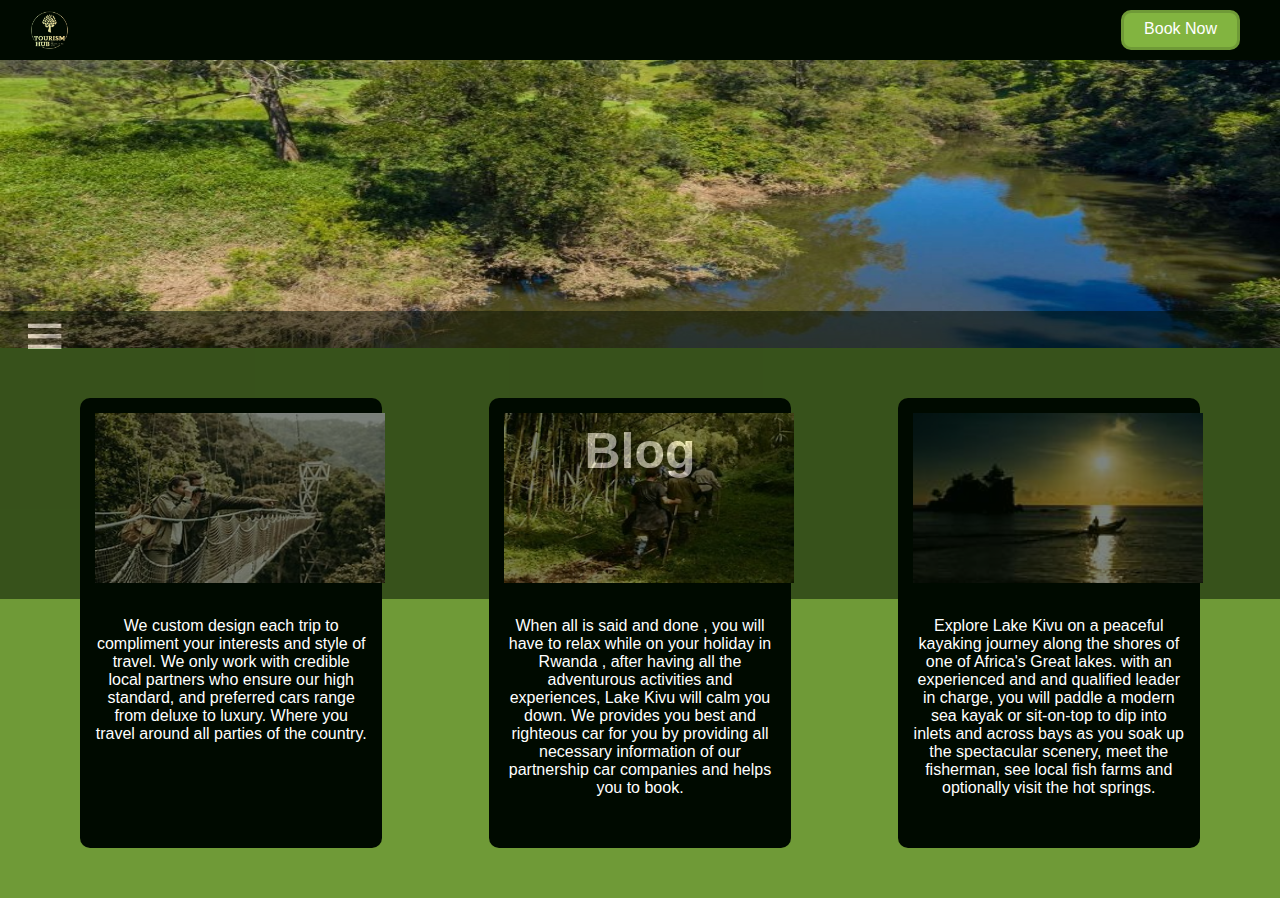
==== blog.html @ 53962a2f "resolved conflicts" ====
<!DOCTYPE html>
<html lang="en">
<head>
    <meta charset="UTF-8">
    <meta http-equiv="X-UA-Compatible" content="IE=edge">
    <meta name="viewport" content="width=, initial-scale=1.0">
    <title>Tourism Hub</title>
    <link rel="icon" href="./pic/e4e991a5-600e-4a8a-b99d-25b14defedd5.jfif">
    <link href='https://unpkg.com/boxicons@2.1.4/css/boxicons.min.css' rel='stylesheet'>
    <link rel="stylesheet" href="./blog.css">
</head>
<body>
    <div class="container">
        <div class="header">
            <img src="./pic/e4e991a5-600e-4a8a-b99d-25b14defedd5.jfif" alt="logo">
            <a href="book.html">Book Now</a>
        </div>
        <div class="head">
        <img src="./pic/2016733840_3_1_210114_115308-w1000-h666.jpg" alt="photo">
        </div>
        <div class="head2">
            <a href=""><i class='bx bx-menu'></i></a>
            <h1>Blog</h1>
            </div>
        <div class="card">
        <div class="card1">
            <img src="./pic/download.jfif" alt="photo">
            <p>We custom design each trip to
                compliment your interests and 
                style of travel. We only work with 
                credible local  partners who 
                ensure our high standard, and
                 preferred cars range from deluxe
                 to luxury. Where you travel around
                all parties of the country.</p>
        </div>
        <div class="card1">
            <img src="./pic/valco.jfif" alt="photo">
            <p>When all is said and done , you 
                will have to relax while on your
                holiday  in Rwanda , after having 
                all the adventurous activities and
                experiences, Lake Kivu will calm
                you down. We provides you best 
                and righteous car for you by 
                providing all necessary
                information of our partnership car 
                companies and helps you to book.</p>
        </div>
        <div class="card1">
            <img src="./pic/OIP.jfif" alt="photo">
            <p>Explore Lake Kivu on a peaceful
                kayaking journey along the shores
                of one of Africa's Great lakes. with
                an experienced and and qualified 
                leader in charge, you will paddle 
                a modern sea kayak or sit-on-top
                to dip into inlets and across bays
                as you soak up the spectacular 
                scenery, meet the fisherman, 
                see local fish farms and optionally
                visit the hot springs. </p>
        </div></div>
    </div>
 <script src="index.js"></script>
</body>
</html>
---- blog.css ----
*{
    margin: 0;
    padding: 0;
    box-sizing: border-box;
}
.header img{
    width: 40px;
    height: 40px;
}
.header a{
    color: white;
    background-color: #82b440;
    border: 3px solid #6f9a37;
    text-decoration: none;
    padding: 7px 20px;
    border-radius: 10px;
    font-family: Verdana, Geneva, Tahoma, sans-serif;
    font-weight: 500;
}
.header{
    display: flex;
    justify-content: space-between;
    padding:10px 40px 10px 30px ;
    background-color: #000a00;
   
}
.head img{
   height: 288px;
   width: 100%;
}
.head2{
    height: 288px;
    background-color: #000a00;
    /* position: relative; */
    bottom: 301px;
    width: 100%;
    opacity: 0.5;
    position: absolute;
}
.head2 h1{
    text-align: center;
    color: white;
    font-size: 50px;
    padding-top: 60px;
    font-family: 'Segoe UI', Tahoma, Geneva, Verdana, sans-serif;
}
.head2 a i{
    color: white;
    font-size: 50px;
    padding-left: 20px;
}
.card1 img{
    width: 290px;
    height: 200px;
    padding-bottom: 30px;
}
.card{
    display: flex;margin-top: -4px;
    justify-content: space-between;
    padding: 50px 80px;
    background-color: #6f9a37;
    font-family: 'Segoe UI', Tahoma, Geneva, Verdana, sans-serif;
}
.card1{
    width: 27%;
 
    height: 450px;
    background-color: #000a00;
    color: white;
    padding: 15px 15px;
    border-radius: 10px;
    text-align: center;
}
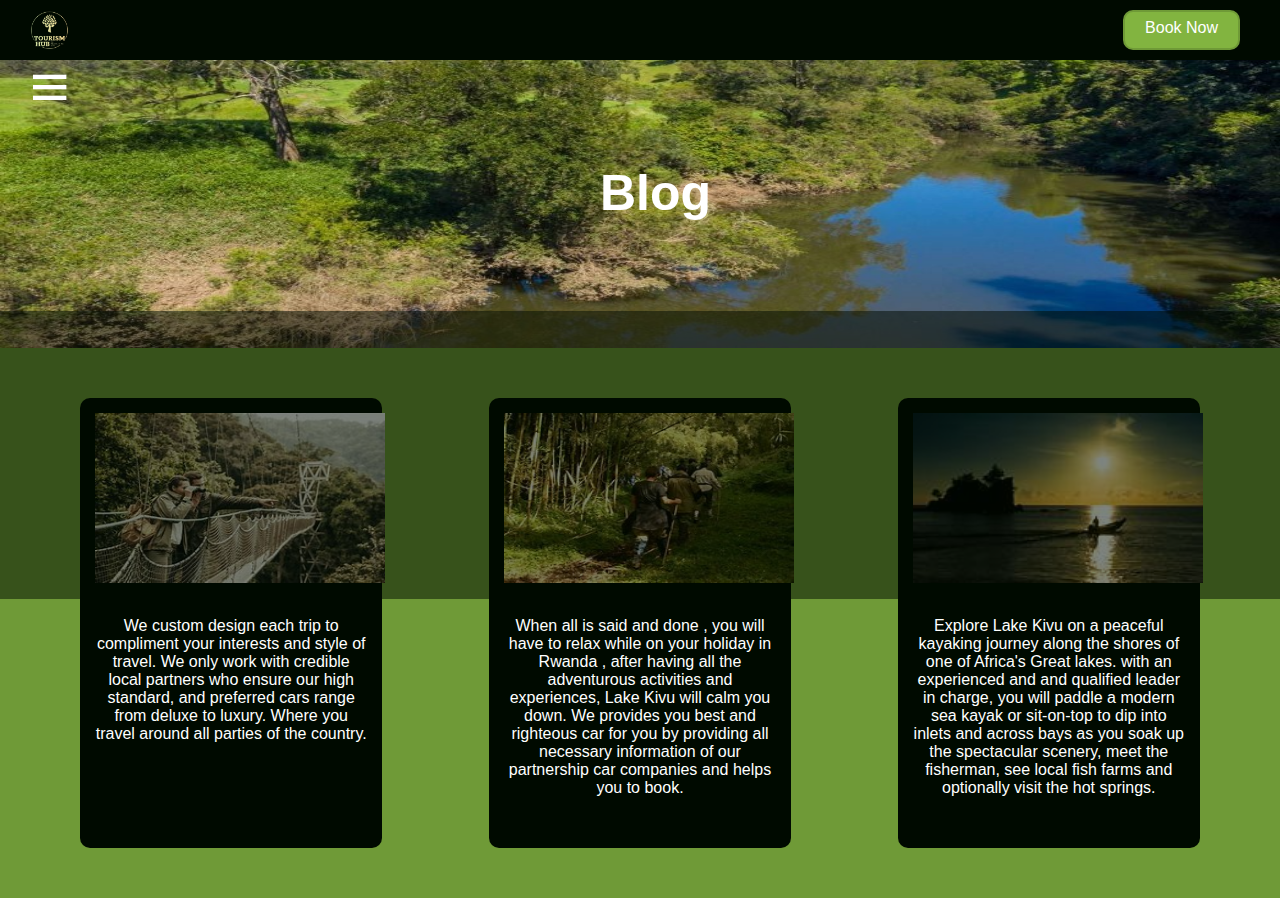
==== commit 0bbd6ec0: "working on home page and footer" ====
--- a/blog.html
+++ b/blog.html
@@ -17,11 +17,25 @@
         </div>
         <div class="head">
         <img src="./pic/2016733840_3_1_210114_115308-w1000-h666.jpg" alt="photo">
-        </div>
+        <div class="head3"></div>
         <div class="head2">
-            <a href=""><i class='bx bx-menu'></i></a>
+            <a href="#navbar" id="on"><i class='bx bx-menu'></i></a>
+            <div class="navbar" id="navbar">
+                <ul>
+                    <li><a href="index.html"> Home</a></li>
+                    <li><a href=""> About Us</a></li>
+                    <li><a href="tours.html"> Tours</a></li>
+                    <li><a href="blog.html"> Blogs</a></li>
+                    <li><a href=""> Service</a></li>
+                    <li><a href="contact.html"> Contact</a></li>
+                    <li><a href="user.html"> Register</a></li>
+                    
+                    </ul>
+            </div>
             <h1>Blog</h1>
             </div>
+        </div>
+        
         <div class="card">
         <div class="card1">
             <img src="./pic/download.jfif" alt="photo">
@@ -62,6 +76,6 @@
                 visit the hot springs. </p>
         </div></div>
     </div>
- <script src="index.js"></script>
+ <script src="blog.js"></script>
 </body>
 </html>--- a/blog.css
+++ b/blog.css
@@ -10,44 +10,59 @@
 .header a{
     color: white;
     background-color: #82b440;
-    border: 3px solid #6f9a37;
+    border: 2px solid #6f9a37;
     text-decoration: none;
     padding: 7px 20px;
     border-radius: 10px;
     font-family: Verdana, Geneva, Tahoma, sans-serif;
     font-weight: 500;
 }
+.header a:hover{
+    color: #82b440;
+    background-color: #000a00;
+    border: 3px solid #6f9a37;
+  }
 .header{
     display: flex;
+    position: fixed;
+    width: 100%;
     justify-content: space-between;
     padding:10px 40px 10px 30px ;
-    background-color: #000a00;
-   
+    background-color: #000a00;  
 }
 .head img{
+    margin-top: 60px;
    height: 288px;
    width: 100%;
 }
-.head2{
+.head3{
+
     height: 288px;
     background-color: #000a00;
-    /* position: relative; */
     bottom: 301px;
     width: 100%;
     opacity: 0.5;
     position: absolute;
 }
+.head2{
+    position: relative;
+}
 .head2 h1{
-    text-align: center;
+    position: absolute;
     color: white;
     font-size: 50px;
-    padding-top: 60px;
+    bottom: 130px;
+    margin-left: 600px;
     font-family: 'Segoe UI', Tahoma, Geneva, Verdana, sans-serif;
 }
 .head2 a i{
+    z-index: 1;
+    position: fixed;
+    bottom: 240px;
+    left: 25px;
+    position: absolute;
     color: white;
     font-size: 50px;
-    padding-left: 20px;
 }
 .card1 img{
     width: 290px;
@@ -55,7 +70,8 @@
     padding-bottom: 30px;
 }
 .card{
-    display: flex;margin-top: -4px;
+    display: flex;
+    margin-top: -4px;
     justify-content: space-between;
     padding: 50px 80px;
     background-color: #6f9a37;
@@ -63,11 +79,40 @@
 }
 .card1{
     width: 27%;
- 
     height: 450px;
     background-color: #000a00;
     color: white;
     padding: 15px 15px;
     border-radius: 10px;
     text-align: center;
+}
+.navbar{
+    display: none;
+    position: absolute;
+    padding-left: 50px;
+    background-color: #000a00;
+    bottom: 270px;
+    margin-left: 70px;
+    line-height: 35px;
+    padding-bottom: 20px;
+    text-align: center;
+    font-weight: bolder;
+    position: fixed;
+}
+.navbar ul{
+    display: block;
+    text-decoration: underline;
+    text-underline-offset: 8px;
+    text-decoration-color: #82b440;
+    font-family: 'Segoe UI', Tahoma, Geneva, Verdana, sans-serif;
+    font-size: 20px;
+    padding-right: 40px;
+}
+.navbar ul li {
+    list-style: none;
+}
+.navbar ul li a{
+    color: #6f9a37;
+    list-style: none;
+    text-decoration: none;
 }